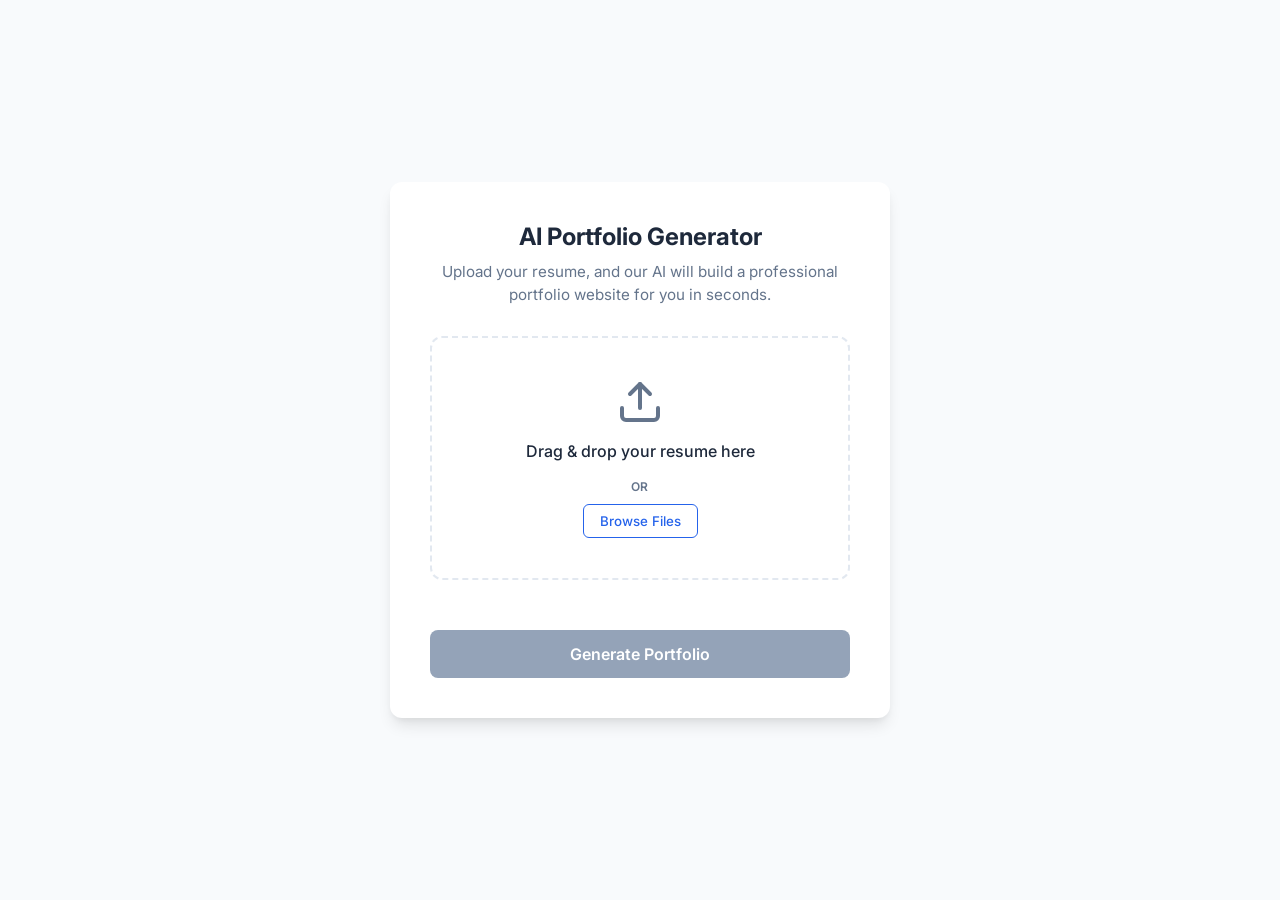
==== demo/src/main/resources/static/index.html @ 9e9d9ea7 "Initial Commit" ====
<!DOCTYPE html>
<html lang="en">
<head>
    <meta charset="UTF-8">
    <meta name="viewport" content="width=device-width, initial-scale=1.0">
    <title>AI Portfolio Generator</title>
    <link rel="preconnect" href="https://fonts.googleapis.com">
    <link rel="preconnect" href="https://fonts.gstatic.com" crossorigin>
    <link href="https://fonts.googleapis.com/css2?family=Inter:wght@400;500;600;700&display=swap" rel="stylesheet">
    <link rel="stylesheet" href="style.css">
</head>
<body>

    <main class="main-container">
        <div class="upload-card">
            <header class="card-header">
                <h1>AI Portfolio Generator</h1>
                <p class="subtitle">Upload your resume, and our AI will build a professional portfolio website for you in seconds.</p>
            </header>

            <form id="uploadForm" class="upload-form">
                
                <div class="drop-zone" id="dropZone">
                    <div class="drop-content">
                        <svg class="icon-upload" viewBox="0 0 24 24" fill="none" stroke="currentColor" stroke-width="2" stroke-linecap="round" stroke-linejoin="round">
                            <path d="M21 15v4a2 2 0 0 1-2 2H5a2 2 0 0 1-2-2v-4"/>
                            <polyline points="17 8 12 3 7 8"/>
                            <line x1="12" y1="3" x2="12" y2="15"/>
                        </svg>
                        
                        <p class="drop-text">Drag & drop your resume here</p>
                        <span class="divider">OR</span>
                        
                        <input type="file" id="fileInput" name="file" accept=".pdf,.doc,.docx" hidden>
                        <button type="button" class="browse-btn" onclick="document.getElementById('fileInput').click()">Browse Files</button>
                    </div>
                </div>

                <div id="filePreview" class="file-preview hidden">
                    <div class="file-info">
                        <svg class="icon-file" viewBox="0 0 24 24" fill="none" stroke="currentColor" stroke-width="2">
                            <path d="M14 2H6a2 2 0 0 0-2 2v16a2 2 0 0 0 2 2h12a2 2 0 0 0 2-2V8z"></path>
                            <polyline points="14 2 14 8 20 8"></polyline>
                        </svg>
                        <span id="fileName" class="filename">resume.pdf</span>
                    </div>
                    <button type="button" id="removeFileBtn" class="remove-btn" title="Remove file">&times;</button>
                </div>

                <div id="statusMessage" class="status-message"></div>

                <div class="actions">
                    <button type="submit" id="submitBtn" class="submit-btn" disabled>
                        <span class="btn-text">Generate Portfolio</span>
                        <div class="spinner hidden"></div>
                    </button>
                </div>
            </form>
        </div>
    </main>

    <script src="script.js"></script>
</body>
</html>
---- demo/src/main/resources/static/style.css ----
:root {
    /* Color Palette */
    --primary: #2563eb;       /* Professional Blue */
    --primary-hover: #1d4ed8;
    --bg-body: #f8fafc;       /* Light Slate Background */
    --bg-card: #ffffff;
    --text-main: #1e293b;     /* Slate 800 */
    --text-muted: #64748b;    /* Slate 500 */
    --border: #e2e8f0;
    --border-drag: #3b82f6;
    --bg-drag: #eff6ff;
    --error: #ef4444;
    --success: #10b981;
    
    /* Spacing & Radius */
    --radius: 12px;
    --shadow: 0 10px 15px -3px rgba(0, 0, 0, 0.1), 0 4px 6px -2px rgba(0, 0, 0, 0.05);
}

* { margin: 0; padding: 0; box-sizing: border-box; font-family: 'Inter', sans-serif; }

body {
    background-color: var(--bg-body);
    color: var(--text-main);
    display: flex;
    justify-content: center;
    align-items: center;
    min-height: 100vh;
    padding: 20px;
}

.main-container { width: 100%; max-width: 500px; }

.upload-card {
    background: var(--bg-card);
    padding: 40px;
    border-radius: var(--radius);
    box-shadow: var(--shadow);
    text-align: center;
}

.card-header h1 { font-size: 1.5rem; font-weight: 700; color: var(--text-main); margin-bottom: 10px; }
.card-header .subtitle { font-size: 0.95rem; color: var(--text-muted); line-height: 1.5; margin-bottom: 30px; }

/* Drop Zone */
.drop-zone {
    border: 2px dashed var(--border);
    border-radius: var(--radius);
    padding: 40px 20px;
    background: #fff;
    transition: all 0.2s;
    cursor: pointer;
}

.drop-zone:hover, .drop-zone.drag-over {
    border-color: var(--border-drag);
    background-color: var(--bg-drag);
}

.drop-content { display: flex; flex-direction: column; align-items: center; pointer-events: none; }
.drop-content .browse-btn { pointer-events: auto; } /* Enable button clicks */

.icon-upload { width: 48px; height: 48px; color: var(--text-muted); margin-bottom: 15px; }
.drop-text { font-weight: 500; color: var(--text-main); margin-bottom: 8px; }

.divider {
    display: block;
    font-size: 0.75rem;
    color: var(--text-muted);
    margin: 10px 0;
    font-weight: 600;
    letter-spacing: 0.05em;
}

.browse-btn {
    background: none;
    border: 1px solid var(--primary);
    color: var(--primary);
    padding: 8px 16px;
    border-radius: 6px;
    font-weight: 500;
    cursor: pointer;
    transition: all 0.2s;
}

.browse-btn:hover { background-color: var(--bg-drag); }

/* File Preview */
.file-preview {
    display: flex;
    align-items: center;
    justify-content: space-between;
    background: #f1f5f9;
    padding: 12px 16px;
    border-radius: 8px;
    margin-bottom: 20px;
}

.file-info { display: flex; align-items: center; gap: 10px; overflow: hidden; }
.icon-file { width: 24px; height: 24px; color: var(--primary); flex-shrink: 0; }
.filename { font-size: 0.9rem; font-weight: 500; white-space: nowrap; overflow: hidden; text-overflow: ellipsis; }

.remove-btn {
    background: none;
    border: none;
    font-size: 1.25rem;
    color: var(--text-muted);
    cursor: pointer;
    padding: 0 5px;
}
.remove-btn:hover { color: var(--error); }

/* Status Messages */
.status-message { font-size: 0.9rem; margin: 15px 0; min-height: 20px; }
.status-message.error { color: var(--error); }
.status-message.success { color: var(--success); }

/* Submit Button */
.submit-btn {
    width: 100%;
    padding: 14px;
    background-color: var(--primary);
    color: white;
    border: none;
    border-radius: 8px;
    font-size: 1rem;
    font-weight: 600;
    cursor: pointer;
    display: flex;
    justify-content: center;
    align-items: center;
    gap: 10px;
    transition: background-color 0.2s;
}

.submit-btn:hover:not(:disabled) { background-color: var(--primary-hover); }
.submit-btn:disabled { background-color: #94a3b8; cursor: not-allowed; }

/* Utilities */
.hidden { display: none !important; }

/* Spinner Animation */
.spinner {
    width: 20px;
    height: 20px;
    border: 2px solid rgba(255,255,255,0.3);
    border-radius: 50%;
    border-top-color: #fff;
    animation: spin 1s ease-in-out infinite;
}

@keyframes spin { to { transform: rotate(360deg); } }
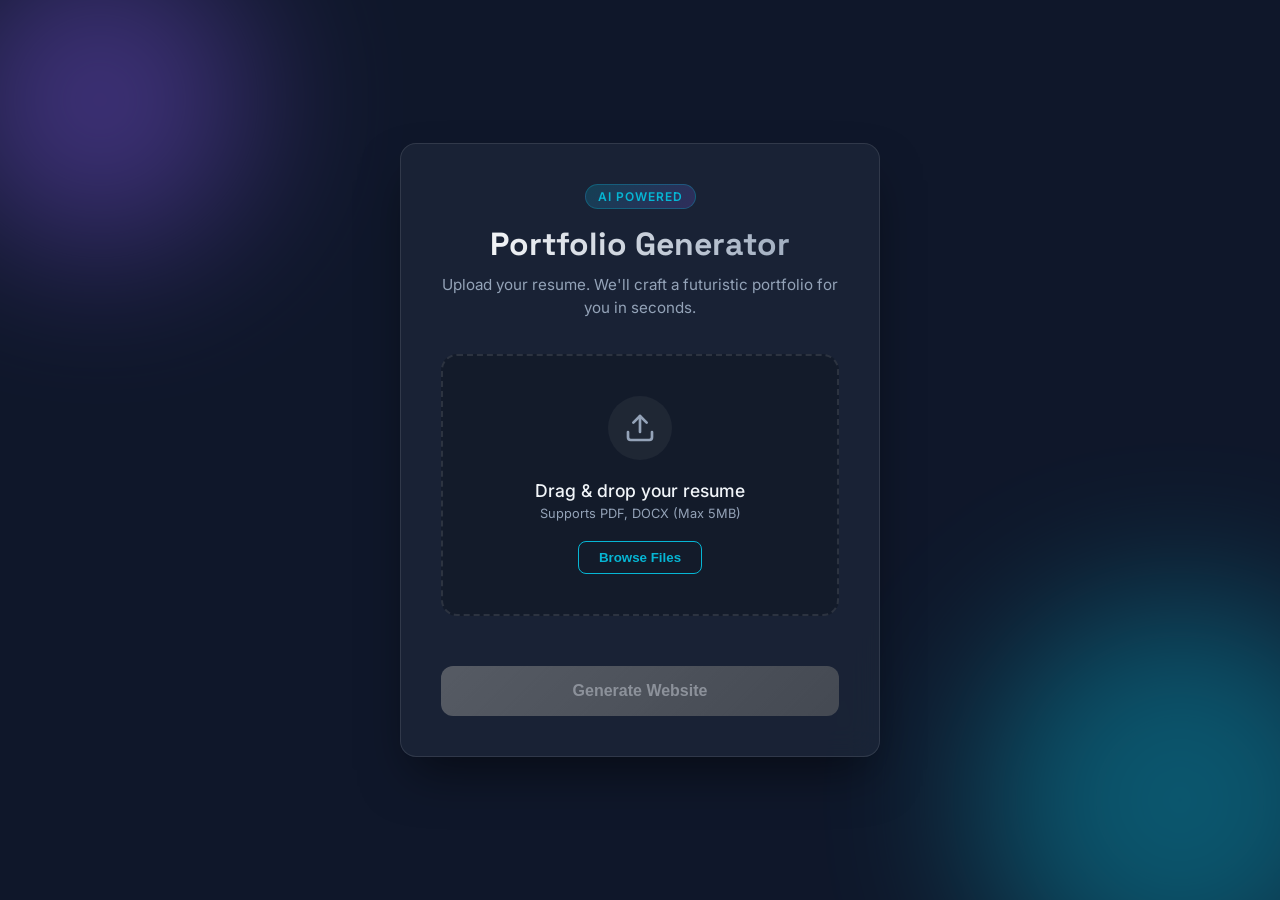
==== commit ca7ac55b: "Updated the UI for Resume Uploading" ====
--- a/demo/src/main/resources/static/index.html
+++ b/demo/src/main/resources/static/index.html
@@ -1,4 +1,4 @@
-<!DOCTYPE html>
+<!-- <!DOCTYPE html>
 <html lang="en">
 <head>
     <meta charset="UTF-8">
@@ -61,4 +61,85 @@
 
     <script src="script.js"></script>
 </body>
+</html> -->
+
+<!DOCTYPE html>
+<html lang="en">
+<head>
+    <meta charset="UTF-8">
+    <meta name="viewport" content="width=device-width, initial-scale=1.0">
+    <title>AI Portfolio Generator</title>
+    <link rel="preconnect" href="https://fonts.googleapis.com">
+    <link rel="preconnect" href="https://fonts.gstatic.com" crossorigin>
+    <link href="https://fonts.googleapis.com/css2?family=Inter:wght@400;500;600&family=Space+Grotesk:wght@500;700&display=swap" rel="stylesheet">
+    <link rel="stylesheet" href="style.css">
+</head>
+<body>
+
+    <div class="bg-animation">
+        <div class="blob blob-1"></div>
+        <div class="blob blob-2"></div>
+    </div>
+
+    <main class="main-container">
+        <div class="upload-card">
+            <header class="card-header">
+                <div class="badge">AI Powered</div>
+                <h1>Portfolio Generator</h1>
+                <p class="subtitle">Upload your resume. We'll craft a futuristic portfolio for you in seconds.</p>
+            </header>
+
+            <form id="uploadForm" class="upload-form">
+                
+                <div class="drop-zone" id="dropZone">
+                    <div class="drop-content">
+                        <div class="icon-wrapper">
+                            <svg class="icon-upload" viewBox="0 0 24 24" fill="none" stroke="currentColor" stroke-width="2" stroke-linecap="round" stroke-linejoin="round">
+                                <path d="M21 15v4a2 2 0 0 1-2 2H5a2 2 0 0 1-2-2v-4"/>
+                                <polyline points="17 8 12 3 7 8"/>
+                                <line x1="12" y1="3" x2="12" y2="15"/>
+                            </svg>
+                        </div>
+                        
+                        <p class="drop-text">Drag & drop your resume</p>
+                        <p class="limit-text">Supports PDF, DOCX (Max 5MB)</p>
+                        
+                        <input type="file" id="fileInput" name="file" accept=".pdf,.doc,.docx" hidden>
+                        <button type="button" class="browse-btn" onclick="document.getElementById('fileInput').click()">Browse Files</button>
+                    </div>
+                </div>
+
+                <div id="filePreview" class="file-preview hidden">
+                    <div class="file-info">
+                        <div class="file-icon-box">
+                            <svg class="icon-file" viewBox="0 0 24 24" fill="none" stroke="currentColor" stroke-width="2">
+                                <path d="M14 2H6a2 2 0 0 0-2 2v16a2 2 0 0 0 2 2h12a2 2 0 0 0 2-2V8z"></path>
+                                <polyline points="14 2 14 8 20 8"></polyline>
+                            </svg>
+                        </div>
+                        <div class="file-details">
+                            <span id="fileName" class="filename">resume.pdf</span>
+                            <span class="status-ready">Ready to process</span>
+                        </div>
+                    </div>
+                    <button type="button" id="removeFileBtn" class="remove-btn" title="Remove file">
+                        <svg viewBox="0 0 24 24" width="18" height="18" stroke="currentColor" stroke-width="2" fill="none" stroke-linecap="round" stroke-linejoin="round"><line x1="18" y1="6" x2="6" y2="18"></line><line x1="6" y1="6" x2="18" y2="18"></line></svg>
+                    </button>
+                </div>
+
+                <div id="statusMessage" class="status-message"></div>
+
+                <div class="actions">
+                    <button type="submit" id="submitBtn" class="submit-btn" disabled>
+                        <span class="btn-text">Generate Website</span>
+                        <div class="spinner hidden"></div>
+                        <div class="glow-effect"></div>
+                    </button>
+                </div>
+            </form>
+        </div>
+    </main>
+
+    <script src="script.js"></script>
+</body>
 </html>
--- a/demo/src/main/resources/static/style.css
+++ b/demo/src/main/resources/static/style.css
@@ -1,152 +1,251 @@
 :root {
-    /* Color Palette */
-    --primary: #2563eb;       /* Professional Blue */
-    --primary-hover: #1d4ed8;
-    --bg-body: #f8fafc;       /* Light Slate Background */
-    --bg-card: #ffffff;
-    --text-main: #1e293b;     /* Slate 800 */
-    --text-muted: #64748b;    /* Slate 500 */
-    --border: #e2e8f0;
-    --border-drag: #3b82f6;
-    --bg-drag: #eff6ff;
+    /* Futuristic Palette */
+    --bg-dark: #0f172a;       /* Deep Navy */
+    --bg-card: rgba(30, 41, 59, 0.7); /* Translucent Slate */
+    --accent-cyan: #06b6d4;   /* Cyan Neon */
+    --accent-purple: #8b5cf6; /* Violet Neon */
+    --text-main: #f1f5f9;     /* White/Grey */
+    --text-muted: #94a3b8;    /* Muted Blue-Grey */
+    --border-color: rgba(255, 255, 255, 0.1);
+    
+    --success: #10b981;
     --error: #ef4444;
-    --success: #10b981;
     
-    /* Spacing & Radius */
-    --radius: 12px;
-    --shadow: 0 10px 15px -3px rgba(0, 0, 0, 0.1), 0 4px 6px -2px rgba(0, 0, 0, 0.05);
-}
-
-* { margin: 0; padding: 0; box-sizing: border-box; font-family: 'Inter', sans-serif; }
+    --radius: 16px;
+    --font-heading: 'Space Grotesk', sans-serif;
+    --font-body: 'Inter', sans-serif;
+}
+
+* { margin: 0; padding: 0; box-sizing: border-box; }
 
 body {
-    background-color: var(--bg-body);
+    background-color: var(--bg-dark);
     color: var(--text-main);
+    font-family: var(--font-body);
     display: flex;
     justify-content: center;
     align-items: center;
     min-height: 100vh;
     padding: 20px;
-}
-
-.main-container { width: 100%; max-width: 500px; }
+    overflow: hidden; /* For background blobs */
+    position: relative;
+}
+
+/* Background Ambient Animation */
+.bg-animation {
+    position: absolute;
+    top: 0; left: 0; width: 100%; height: 100%;
+    z-index: -1;
+    overflow: hidden;
+}
+
+.blob {
+    position: absolute;
+    border-radius: 50%;
+    filter: blur(80px);
+    opacity: 0.4;
+    animation: float 10s infinite alternate;
+}
+
+.blob-1 {
+    width: 300px; height: 300px;
+    background: var(--accent-purple);
+    top: -50px; left: -50px;
+}
+
+.blob-2 {
+    width: 400px; height: 400px;
+    background: var(--accent-cyan);
+    bottom: -100px; right: -100px;
+    animation-delay: -5s;
+}
+
+@keyframes float {
+    0% { transform: translate(0, 0); }
+    100% { transform: translate(30px, 50px); }
+}
+
+/* Glassmorphism Card */
+.main-container { width: 100%; max-width: 480px; position: relative; }
 
 .upload-card {
     background: var(--bg-card);
+    backdrop-filter: blur(16px);
+    -webkit-backdrop-filter: blur(16px);
+    border: 1px solid var(--border-color);
     padding: 40px;
     border-radius: var(--radius);
-    box-shadow: var(--shadow);
+    box-shadow: 0 25px 50px -12px rgba(0, 0, 0, 0.5);
     text-align: center;
 }
 
-.card-header h1 { font-size: 1.5rem; font-weight: 700; color: var(--text-main); margin-bottom: 10px; }
-.card-header .subtitle { font-size: 0.95rem; color: var(--text-muted); line-height: 1.5; margin-bottom: 30px; }
-
-/* Drop Zone */
+.card-header { margin-bottom: 35px; }
+
+.badge {
+    display: inline-block;
+    padding: 4px 12px;
+    background: linear-gradient(135deg, rgba(6, 182, 212, 0.2), rgba(139, 92, 246, 0.2));
+    border: 1px solid rgba(6, 182, 212, 0.3);
+    border-radius: 20px;
+    color: var(--accent-cyan);
+    font-size: 0.75rem;
+    font-weight: 600;
+    margin-bottom: 15px;
+    letter-spacing: 1px;
+    text-transform: uppercase;
+}
+
+.card-header h1 {
+    font-family: var(--font-heading);
+    font-size: 2rem;
+    font-weight: 700;
+    margin-bottom: 10px;
+    background: linear-gradient(to right, #fff, #94a3b8);
+    -webkit-background-clip: text;
+    -webkit-text-fill-color: transparent;
+}
+
+.card-header .subtitle {
+    font-size: 0.95rem;
+    color: var(--text-muted);
+    line-height: 1.5;
+}
+
+/* Futuristic Drop Zone */
 .drop-zone {
-    border: 2px dashed var(--border);
+    border: 2px dashed var(--border-color);
     border-radius: var(--radius);
     padding: 40px 20px;
-    background: #fff;
-    transition: all 0.2s;
+    background: rgba(0, 0, 0, 0.2);
+    transition: all 0.3s ease;
     cursor: pointer;
+    position: relative;
+    overflow: hidden;
 }
 
 .drop-zone:hover, .drop-zone.drag-over {
-    border-color: var(--border-drag);
-    background-color: var(--bg-drag);
-}
-
-.drop-content { display: flex; flex-direction: column; align-items: center; pointer-events: none; }
-.drop-content .browse-btn { pointer-events: auto; } /* Enable button clicks */
-
-.icon-upload { width: 48px; height: 48px; color: var(--text-muted); margin-bottom: 15px; }
-.drop-text { font-weight: 500; color: var(--text-main); margin-bottom: 8px; }
-
-.divider {
-    display: block;
-    font-size: 0.75rem;
-    color: var(--text-muted);
-    margin: 10px 0;
+    border-color: var(--accent-cyan);
+    background: rgba(6, 182, 212, 0.05);
+    box-shadow: 0 0 20px rgba(6, 182, 212, 0.1);
+}
+
+.drop-content { display: flex; flex-direction: column; align-items: center; position: relative; z-index: 2; }
+
+.icon-wrapper {
+    width: 64px; height: 64px;
+    background: rgba(255, 255, 255, 0.05);
+    border-radius: 50%;
+    display: flex;
+    align-items: center;
+    justify-content: center;
+    margin-bottom: 20px;
+    transition: transform 0.3s;
+}
+
+.drop-zone:hover .icon-wrapper { transform: scale(1.1); background: rgba(6, 182, 212, 0.1); }
+
+.icon-upload { width: 32px; height: 32px; color: var(--text-muted); transition: color 0.3s; }
+.drop-zone:hover .icon-upload { color: var(--accent-cyan); }
+
+.drop-text { font-size: 1.1rem; font-weight: 500; margin-bottom: 5px; color: var(--text-main); }
+.limit-text { font-size: 0.8rem; color: var(--text-muted); margin-bottom: 20px; }
+
+.browse-btn {
+    background: transparent;
+    border: 1px solid var(--accent-cyan);
+    color: var(--accent-cyan);
+    padding: 8px 20px;
+    border-radius: 8px;
     font-weight: 600;
-    letter-spacing: 0.05em;
-}
-
-.browse-btn {
-    background: none;
-    border: 1px solid var(--primary);
-    color: var(--primary);
-    padding: 8px 16px;
-    border-radius: 6px;
-    font-weight: 500;
     cursor: pointer;
     transition: all 0.2s;
 }
 
-.browse-btn:hover { background-color: var(--bg-drag); }
+.browse-btn:hover {
+    background: var(--accent-cyan);
+    color: #000;
+    box-shadow: 0 0 15px rgba(6, 182, 212, 0.4);
+}
 
 /* File Preview */
 .file-preview {
     display: flex;
     align-items: center;
     justify-content: space-between;
-    background: #f1f5f9;
-    padding: 12px 16px;
+    background: rgba(255, 255, 255, 0.05);
+    padding: 15px;
+    border-radius: 12px;
+    margin-bottom: 20px;
+    border: 1px solid rgba(255, 255, 255, 0.05);
+    animation: fadeIn 0.3s ease;
+}
+
+@keyframes fadeIn { from { opacity: 0; transform: translateY(10px); } to { opacity: 1; transform: translateY(0); } }
+
+.file-info { display: flex; align-items: center; gap: 15px; overflow: hidden; }
+
+.file-icon-box {
+    width: 40px; height: 40px;
+    background: rgba(139, 92, 246, 0.1);
     border-radius: 8px;
-    margin-bottom: 20px;
-}
-
-.file-info { display: flex; align-items: center; gap: 10px; overflow: hidden; }
-.icon-file { width: 24px; height: 24px; color: var(--primary); flex-shrink: 0; }
-.filename { font-size: 0.9rem; font-weight: 500; white-space: nowrap; overflow: hidden; text-overflow: ellipsis; }
+    display: flex;
+    align-items: center;
+    justify-content: center;
+    flex-shrink: 0;
+}
+.icon-file { color: var(--accent-purple); width: 20px; }
+
+.file-details { display: flex; flex-direction: column; align-items: flex-start; overflow: hidden; }
+.filename { font-size: 0.95rem; font-weight: 500; color: var(--text-main); white-space: nowrap; overflow: hidden; text-overflow: ellipsis; max-width: 200px; }
+.status-ready { font-size: 0.75rem; color: var(--success); }
 
 .remove-btn {
-    background: none;
-    border: none;
-    font-size: 1.25rem;
+    background: none; border: none;
     color: var(--text-muted);
-    cursor: pointer;
-    padding: 0 5px;
-}
-.remove-btn:hover { color: var(--error); }
+    cursor: pointer; padding: 5px;
+    border-radius: 50%;
+    transition: all 0.2s;
+}
+.remove-btn:hover { background: rgba(239, 68, 68, 0.1); color: var(--error); }
 
 /* Status Messages */
-.status-message { font-size: 0.9rem; margin: 15px 0; min-height: 20px; }
+.status-message { font-size: 0.9rem; margin: 15px 0; min-height: 20px; font-weight: 500; }
 .status-message.error { color: var(--error); }
 .status-message.success { color: var(--success); }
 
-/* Submit Button */
+/* Neon Submit Button */
 .submit-btn {
     width: 100%;
-    padding: 14px;
-    background-color: var(--primary);
+    padding: 16px;
+    background: linear-gradient(135deg, var(--accent-cyan), var(--accent-purple));
     color: white;
     border: none;
-    border-radius: 8px;
+    border-radius: 12px;
     font-size: 1rem;
     font-weight: 600;
     cursor: pointer;
-    display: flex;
-    justify-content: center;
-    align-items: center;
-    gap: 10px;
-    transition: background-color 0.2s;
-}
-
-.submit-btn:hover:not(:disabled) { background-color: var(--primary-hover); }
-.submit-btn:disabled { background-color: #94a3b8; cursor: not-allowed; }
-
-/* Utilities */
+    position: relative;
+    overflow: hidden;
+    transition: transform 0.2s, opacity 0.2s;
+}
+
+.submit-btn:hover:not(:disabled) {
+    transform: translateY(-2px);
+    box-shadow: 0 10px 25px -5px rgba(139, 92, 246, 0.4);
+}
+
+.submit-btn:disabled { opacity: 0.5; cursor: not-allowed; filter: grayscale(1); }
+
+/* Button Spinner */
+.spinner {
+    width: 20px; height: 20px;
+    border: 3px solid rgba(255,255,255,0.3);
+    border-radius: 50%;
+    border-top-color: #fff;
+    animation: spin 1s linear infinite;
+    position: absolute; right: 20px;
+}
+.submit-btn .btn-text { z-index: 1; }
+
 .hidden { display: none !important; }
-
-/* Spinner Animation */
-.spinner {
-    width: 20px;
-    height: 20px;
-    border: 2px solid rgba(255,255,255,0.3);
-    border-radius: 50%;
-    border-top-color: #fff;
-    animation: spin 1s ease-in-out infinite;
-}
-
 @keyframes spin { to { transform: rotate(360deg); } }
--- a/demo/src/main/resources/static/style.css
+++ b/demo/src/main/resources/static/style.css
@@ -1,152 +1,251 @@
 :root {
-    /* Color Palette */
-    --primary: #2563eb;       /* Professional Blue */
-    --primary-hover: #1d4ed8;
-    --bg-body: #f8fafc;       /* Light Slate Background */
-    --bg-card: #ffffff;
-    --text-main: #1e293b;     /* Slate 800 */
-    --text-muted: #64748b;    /* Slate 500 */
-    --border: #e2e8f0;
-    --border-drag: #3b82f6;
-    --bg-drag: #eff6ff;
+    /* Futuristic Palette */
+    --bg-dark: #0f172a;       /* Deep Navy */
+    --bg-card: rgba(30, 41, 59, 0.7); /* Translucent Slate */
+    --accent-cyan: #06b6d4;   /* Cyan Neon */
+    --accent-purple: #8b5cf6; /* Violet Neon */
+    --text-main: #f1f5f9;     /* White/Grey */
+    --text-muted: #94a3b8;    /* Muted Blue-Grey */
+    --border-color: rgba(255, 255, 255, 0.1);
+    
+    --success: #10b981;
     --error: #ef4444;
-    --success: #10b981;
     
-    /* Spacing & Radius */
-    --radius: 12px;
-    --shadow: 0 10px 15px -3px rgba(0, 0, 0, 0.1), 0 4px 6px -2px rgba(0, 0, 0, 0.05);
-}
-
-* { margin: 0; padding: 0; box-sizing: border-box; font-family: 'Inter', sans-serif; }
+    --radius: 16px;
+    --font-heading: 'Space Grotesk', sans-serif;
+    --font-body: 'Inter', sans-serif;
+}
+
+* { margin: 0; padding: 0; box-sizing: border-box; }
 
 body {
-    background-color: var(--bg-body);
+    background-color: var(--bg-dark);
     color: var(--text-main);
+    font-family: var(--font-body);
     display: flex;
     justify-content: center;
     align-items: center;
     min-height: 100vh;
     padding: 20px;
-}
-
-.main-container { width: 100%; max-width: 500px; }
+    overflow: hidden; /* For background blobs */
+    position: relative;
+}
+
+/* Background Ambient Animation */
+.bg-animation {
+    position: absolute;
+    top: 0; left: 0; width: 100%; height: 100%;
+    z-index: -1;
+    overflow: hidden;
+}
+
+.blob {
+    position: absolute;
+    border-radius: 50%;
+    filter: blur(80px);
+    opacity: 0.4;
+    animation: float 10s infinite alternate;
+}
+
+.blob-1 {
+    width: 300px; height: 300px;
+    background: var(--accent-purple);
+    top: -50px; left: -50px;
+}
+
+.blob-2 {
+    width: 400px; height: 400px;
+    background: var(--accent-cyan);
+    bottom: -100px; right: -100px;
+    animation-delay: -5s;
+}
+
+@keyframes float {
+    0% { transform: translate(0, 0); }
+    100% { transform: translate(30px, 50px); }
+}
+
+/* Glassmorphism Card */
+.main-container { width: 100%; max-width: 480px; position: relative; }
 
 .upload-card {
     background: var(--bg-card);
+    backdrop-filter: blur(16px);
+    -webkit-backdrop-filter: blur(16px);
+    border: 1px solid var(--border-color);
     padding: 40px;
     border-radius: var(--radius);
-    box-shadow: var(--shadow);
+    box-shadow: 0 25px 50px -12px rgba(0, 0, 0, 0.5);
     text-align: center;
 }
 
-.card-header h1 { font-size: 1.5rem; font-weight: 700; color: var(--text-main); margin-bottom: 10px; }
-.card-header .subtitle { font-size: 0.95rem; color: var(--text-muted); line-height: 1.5; margin-bottom: 30px; }
-
-/* Drop Zone */
+.card-header { margin-bottom: 35px; }
+
+.badge {
+    display: inline-block;
+    padding: 4px 12px;
+    background: linear-gradient(135deg, rgba(6, 182, 212, 0.2), rgba(139, 92, 246, 0.2));
+    border: 1px solid rgba(6, 182, 212, 0.3);
+    border-radius: 20px;
+    color: var(--accent-cyan);
+    font-size: 0.75rem;
+    font-weight: 600;
+    margin-bottom: 15px;
+    letter-spacing: 1px;
+    text-transform: uppercase;
+}
+
+.card-header h1 {
+    font-family: var(--font-heading);
+    font-size: 2rem;
+    font-weight: 700;
+    margin-bottom: 10px;
+    background: linear-gradient(to right, #fff, #94a3b8);
+    -webkit-background-clip: text;
+    -webkit-text-fill-color: transparent;
+}
+
+.card-header .subtitle {
+    font-size: 0.95rem;
+    color: var(--text-muted);
+    line-height: 1.5;
+}
+
+/* Futuristic Drop Zone */
 .drop-zone {
-    border: 2px dashed var(--border);
+    border: 2px dashed var(--border-color);
     border-radius: var(--radius);
     padding: 40px 20px;
-    background: #fff;
-    transition: all 0.2s;
+    background: rgba(0, 0, 0, 0.2);
+    transition: all 0.3s ease;
     cursor: pointer;
+    position: relative;
+    overflow: hidden;
 }
 
 .drop-zone:hover, .drop-zone.drag-over {
-    border-color: var(--border-drag);
-    background-color: var(--bg-drag);
-}
-
-.drop-content { display: flex; flex-direction: column; align-items: center; pointer-events: none; }
-.drop-content .browse-btn { pointer-events: auto; } /* Enable button clicks */
-
-.icon-upload { width: 48px; height: 48px; color: var(--text-muted); margin-bottom: 15px; }
-.drop-text { font-weight: 500; color: var(--text-main); margin-bottom: 8px; }
-
-.divider {
-    display: block;
-    font-size: 0.75rem;
-    color: var(--text-muted);
-    margin: 10px 0;
+    border-color: var(--accent-cyan);
+    background: rgba(6, 182, 212, 0.05);
+    box-shadow: 0 0 20px rgba(6, 182, 212, 0.1);
+}
+
+.drop-content { display: flex; flex-direction: column; align-items: center; position: relative; z-index: 2; }
+
+.icon-wrapper {
+    width: 64px; height: 64px;
+    background: rgba(255, 255, 255, 0.05);
+    border-radius: 50%;
+    display: flex;
+    align-items: center;
+    justify-content: center;
+    margin-bottom: 20px;
+    transition: transform 0.3s;
+}
+
+.drop-zone:hover .icon-wrapper { transform: scale(1.1); background: rgba(6, 182, 212, 0.1); }
+
+.icon-upload { width: 32px; height: 32px; color: var(--text-muted); transition: color 0.3s; }
+.drop-zone:hover .icon-upload { color: var(--accent-cyan); }
+
+.drop-text { font-size: 1.1rem; font-weight: 500; margin-bottom: 5px; color: var(--text-main); }
+.limit-text { font-size: 0.8rem; color: var(--text-muted); margin-bottom: 20px; }
+
+.browse-btn {
+    background: transparent;
+    border: 1px solid var(--accent-cyan);
+    color: var(--accent-cyan);
+    padding: 8px 20px;
+    border-radius: 8px;
     font-weight: 600;
-    letter-spacing: 0.05em;
-}
-
-.browse-btn {
-    background: none;
-    border: 1px solid var(--primary);
-    color: var(--primary);
-    padding: 8px 16px;
-    border-radius: 6px;
-    font-weight: 500;
     cursor: pointer;
     transition: all 0.2s;
 }
 
-.browse-btn:hover { background-color: var(--bg-drag); }
+.browse-btn:hover {
+    background: var(--accent-cyan);
+    color: #000;
+    box-shadow: 0 0 15px rgba(6, 182, 212, 0.4);
+}
 
 /* File Preview */
 .file-preview {
     display: flex;
     align-items: center;
     justify-content: space-between;
-    background: #f1f5f9;
-    padding: 12px 16px;
+    background: rgba(255, 255, 255, 0.05);
+    padding: 15px;
+    border-radius: 12px;
+    margin-bottom: 20px;
+    border: 1px solid rgba(255, 255, 255, 0.05);
+    animation: fadeIn 0.3s ease;
+}
+
+@keyframes fadeIn { from { opacity: 0; transform: translateY(10px); } to { opacity: 1; transform: translateY(0); } }
+
+.file-info { display: flex; align-items: center; gap: 15px; overflow: hidden; }
+
+.file-icon-box {
+    width: 40px; height: 40px;
+    background: rgba(139, 92, 246, 0.1);
     border-radius: 8px;
-    margin-bottom: 20px;
-}
-
-.file-info { display: flex; align-items: center; gap: 10px; overflow: hidden; }
-.icon-file { width: 24px; height: 24px; color: var(--primary); flex-shrink: 0; }
-.filename { font-size: 0.9rem; font-weight: 500; white-space: nowrap; overflow: hidden; text-overflow: ellipsis; }
+    display: flex;
+    align-items: center;
+    justify-content: center;
+    flex-shrink: 0;
+}
+.icon-file { color: var(--accent-purple); width: 20px; }
+
+.file-details { display: flex; flex-direction: column; align-items: flex-start; overflow: hidden; }
+.filename { font-size: 0.95rem; font-weight: 500; color: var(--text-main); white-space: nowrap; overflow: hidden; text-overflow: ellipsis; max-width: 200px; }
+.status-ready { font-size: 0.75rem; color: var(--success); }
 
 .remove-btn {
-    background: none;
-    border: none;
-    font-size: 1.25rem;
+    background: none; border: none;
     color: var(--text-muted);
-    cursor: pointer;
-    padding: 0 5px;
-}
-.remove-btn:hover { color: var(--error); }
+    cursor: pointer; padding: 5px;
+    border-radius: 50%;
+    transition: all 0.2s;
+}
+.remove-btn:hover { background: rgba(239, 68, 68, 0.1); color: var(--error); }
 
 /* Status Messages */
-.status-message { font-size: 0.9rem; margin: 15px 0; min-height: 20px; }
+.status-message { font-size: 0.9rem; margin: 15px 0; min-height: 20px; font-weight: 500; }
 .status-message.error { color: var(--error); }
 .status-message.success { color: var(--success); }
 
-/* Submit Button */
+/* Neon Submit Button */
 .submit-btn {
     width: 100%;
-    padding: 14px;
-    background-color: var(--primary);
+    padding: 16px;
+    background: linear-gradient(135deg, var(--accent-cyan), var(--accent-purple));
     color: white;
     border: none;
-    border-radius: 8px;
+    border-radius: 12px;
     font-size: 1rem;
     font-weight: 600;
     cursor: pointer;
-    display: flex;
-    justify-content: center;
-    align-items: center;
-    gap: 10px;
-    transition: background-color 0.2s;
-}
-
-.submit-btn:hover:not(:disabled) { background-color: var(--primary-hover); }
-.submit-btn:disabled { background-color: #94a3b8; cursor: not-allowed; }
-
-/* Utilities */
+    position: relative;
+    overflow: hidden;
+    transition: transform 0.2s, opacity 0.2s;
+}
+
+.submit-btn:hover:not(:disabled) {
+    transform: translateY(-2px);
+    box-shadow: 0 10px 25px -5px rgba(139, 92, 246, 0.4);
+}
+
+.submit-btn:disabled { opacity: 0.5; cursor: not-allowed; filter: grayscale(1); }
+
+/* Button Spinner */
+.spinner {
+    width: 20px; height: 20px;
+    border: 3px solid rgba(255,255,255,0.3);
+    border-radius: 50%;
+    border-top-color: #fff;
+    animation: spin 1s linear infinite;
+    position: absolute; right: 20px;
+}
+.submit-btn .btn-text { z-index: 1; }
+
 .hidden { display: none !important; }
-
-/* Spinner Animation */
-.spinner {
-    width: 20px;
-    height: 20px;
-    border: 2px solid rgba(255,255,255,0.3);
-    border-radius: 50%;
-    border-top-color: #fff;
-    animation: spin 1s ease-in-out infinite;
-}
-
 @keyframes spin { to { transform: rotate(360deg); } }
